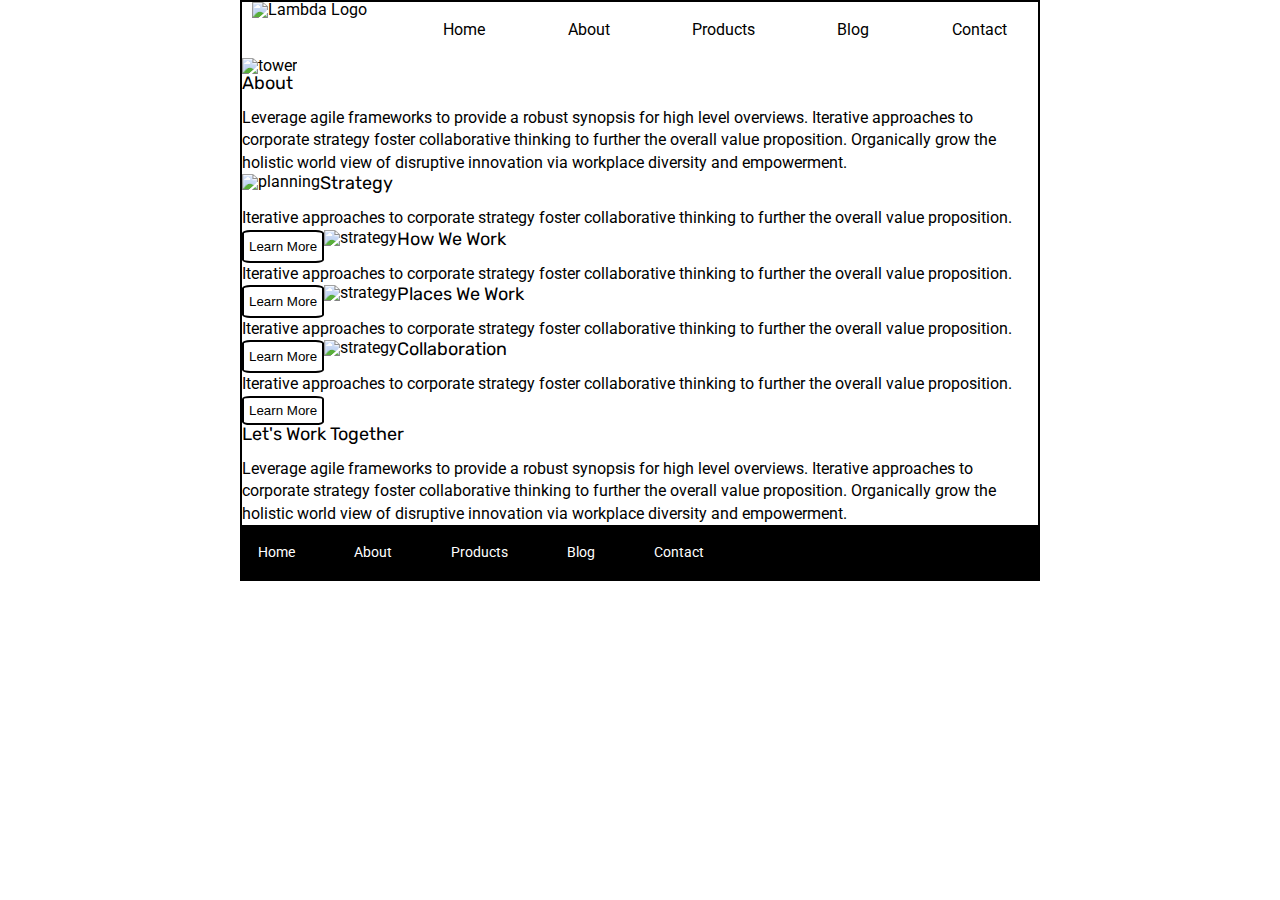
==== about.html @ 164d24bd "Finished Homepage" ====
<!doctype html>

<html lang="en">
<head>
  <meta charset="utf-8">

  <title>Sprint Challenge - About</title>

  <link href="https://fonts.googleapis.com/css?family=Roboto|Rubik" rel="stylesheet">
  <link rel="stylesheet" href="css/index.css">

</head>

<body>
    <div class="container-about-page">
        <nav class="navigation">
            <div class="navcontainer">
                <img src="img\lambda-black.png" alt="Lambda Logo">
                <a href="#">Home</a>
                <a href="#">About</a>
                <a href="#">Products</a>
                <a href="#">Blog</a>
                <a href="#">Contact</a>
          </div>
        </nav>
        
        <section class="about-start">
          <img src="img\jumbo-about.png" alt="tower">
          <h2>About</h2>
          <p> Leverage agile frameworks to provide a robust synopsis for high level overviews. Iterative approaches to corporate strategy foster collaborative thinking to further the overall value proposition. Organically grow the holistic world view of disruptive innovation via workplace diversity and empowerment.</p>
        </section>

        <section class="main-content">
          <img src="img\about-plan.png" alt="planning">
          <h2>Strategy</h2>
          <p>Iterative approaches to corporate strategy foster collaborative thinking to further the overall value proposition.</p>
          <button>Learn More</button>
          <img src="img/about-working.png" alt="strategy">
          <h2>How We Work</h2>
          <p>Iterative approaches to corporate strategy foster collaborative thinking to further the overall value proposition.</p>
          <button>Learn More</button>
          <img src="img/about-office.png" alt="strategy">
          <h2>Places We Work</h2>
          <p>Iterative approaches to corporate strategy foster collaborative thinking to further the overall value proposition.</p>
          <button>Learn More</button>
          <img src="img/about-meeting.png" alt="strategy">
          <h2>Collaboration</h2>
          <p>Iterative approaches to corporate strategy foster collaborative thinking to further the overall value proposition.</p>
          <button>Learn More</button>
        </section>
    
        <section class="last">
          <h2>Let's Work Together</h2>
          <p>Leverage agile frameworks to provide a robust synopsis for high level overviews. Iterative approaches to corporate strategy foster collaborative thinking to further the overall value proposition. Organically grow the holistic world view of disruptive innovation via workplace diversity and empowerment.</p>
        </section>
        
      <footer>
        <nav>
          <a href="index.html">Home</a>
          <a href="#">About</a>
          <a href="#">Products</a>
          <a href="#">Blog</a>
          <a href="#">Contact</a>
        </nav>
      </footer>
    </div><!-- container -->        
</body>
</html>
---- css/index.css ----
/* http://meyerweb.com/eric/tools/css/reset/ 
   v2.0 | 20110126
   License: none (public domain)
*/

html, body, div, span, applet, object, iframe,
h1, h2, h3, h4, h5, h6, p, blockquote, pre,
a, abbr, acronym, address, big, cite, code,
del, dfn, em, img, ins, kbd, q, s, samp,
small, strike, strong, sub, sup, tt, var,
b, u, i, center,
dl, dt, dd, ol, ul, li,
fieldset, form, label, legend,
table, caption, tbody, tfoot, thead, tr, th, td,
article, aside, canvas, details, embed, 
figure, figcaption, footer, header, hgroup, 
menu, nav, output, ruby, section, summary,
time, mark, audio, video {
	margin: 0;
	padding: 0;
	border: 0;
	font-size: 100%;
	font: inherit;
	vertical-align: baseline;
}
/* HTML5 display-role reset for older browsers */
article, aside, details, figcaption, figure, 
footer, header, hgroup, menu, nav, section {
	display: block;
}
body {
	line-height: 1;
}
ol, ul {
	list-style: none;
}
blockquote, q {
	quotes: none;
}
blockquote:before, blockquote:after,
q:before, q:after {
	content: '';
	content: none;
}
table {
	border-collapse: collapse;
	border-spacing: 0;
}

* {
    box-sizing: border-box;
}

html, body {
    height: 100%;
    font-family: 'Roboto', sans-serif;
}

h1, h2, h3, h4, h5 {
    font-size: 18px;
    margin-bottom: 15px;
    font-family: 'Rubik', sans-serif;
}

p {
    line-height: 1.4;
}

.container {
    width: 800px;
    margin: 0 auto;
}

.top-content {
    display: flex;
    flex-wrap: wrap;
    justify-content: space-evenly;
    margin-bottom: 20px;
    border-bottom: 1px dashed black;
}

.top-content .text-container {
    width: 48%;
    padding: 0 1%;
    padding-bottom: 20px;  
}

.middle-content {
    margin-bottom: 20px;
    border-bottom: 1px dashed black;
}

.middle-content h2 {
    padding: 0 2%;
    margin-bottom: 0;
}

.middle-content .boxes {
    display: flex;
    flex-wrap: wrap;
    justify-content: space-evenly;
}

.middle-content .boxes .box {
    width: 12.5%;
    height: 100px;
    background: black;
    margin: 20px 2.5%;
    color: white;
    display: flex;
    align-items: center;
    justify-content: center;
}

.bottom-content {
    display: flex;
    margin: 0 2% 20px;
    justify-content: space-around;
}

.bottom-content .text-container {
    padding-right: 4%;
}

.bottom-content .text-container:last-child {
    padding-right: 0;
}

footer {
    width: 100%;
    background: black;
}

footer nav {
    width: 60%;
    display: flex;
    justify-content: space-between;
    align-items: center;
    padding: 20px 2%;
    font-size: 14px;
}

footer nav a {
    color: white;
    text-decoration: none;
}
.navcontainer{
    width: 100%;
    display: flex;
    justify-content: center;
    margin: 0 10px;
    
}
.navcontainer a{
    margin: 20px auto;
    display: flex;
    align-items: flex-end;
    color: black;
    text-decoration: none;
}
.navcontainer img{
    width: 150px;
    height: 35px;
}
.cars{
    display: flex;
    margin: 20px auto;
    height: 150px;
    justify-content: center;
}
.boxes{
    display: flex;
    flex-flow: row wrap;
}
.boxes .boxa{
    display:flex;
    justify-content: center;
    align-items: center;
    background-color: teal;
    width: 100px;
    height: 100px;
    margin: 25px;
}
.boxes .boxb{
    display:flex;
    justify-content: center;
    align-items: center;
    background-color: gold;
    width: 100px;
    height: 100px;
    margin: 25px;

}
.boxes .boxc{
    display:flex;
    justify-content: center;
    align-items: center;
    background-color: cadetblue;
    width: 100px;
    height: 100px;
    margin: 25px;

}
.boxes .boxd{
    display:flex;
    justify-content: center;
    align-items: center;
    background-color: coral;
    width: 100px;
    height: 100px;
    margin: 25px;

}
.boxes .boxe{
    display:flex;
    justify-content: center;
    align-items: center;
    background-color: crimson;
    width: 100px;
    height: 100px;
    margin: 25px;

}
.boxes .boxf{
    display:flex;
    justify-content: center;
    align-items: center;
    background-color: forestgreen;
    width: 100px;
    height: 100px;
    margin: 25px;

}
.boxes .boxg{
    display:flex;
    justify-content: center;
    align-items: center;
    background-color: darkorchid;
    width: 100px;
    height: 100px;
    margin: 25px;

}
.boxes .boxh{
    display:flex;
    justify-content: center;
    align-items: center;
    background-color: hotpink;
    width: 100px;
    height: 100px;
    margin: 25px;

}
.boxes .boxi{
    display:flex;
    justify-content: center;
    align-items: center;
    background-color: indigo;
    width: 100px;
    height: 100px;
    margin: 25px;

}
.boxes .boxj{
    display:flex;
    justify-content: center;
    align-items: center;
    background-color: dodgerblue;
    width: 100px;
    height: 100px;
    margin: 25px;

}
.container-about-page{
    border: 2px solid black;
    width: 800px;
    margin: 0 auto;
}
button{
    background-color: white;
    border: 2px solid black;
    border-radius: 10%;
    padding: 5px;
}
.main-content{
    display: flex;
    flex-wrap: wrap;
    margin: 0 auto; 

}
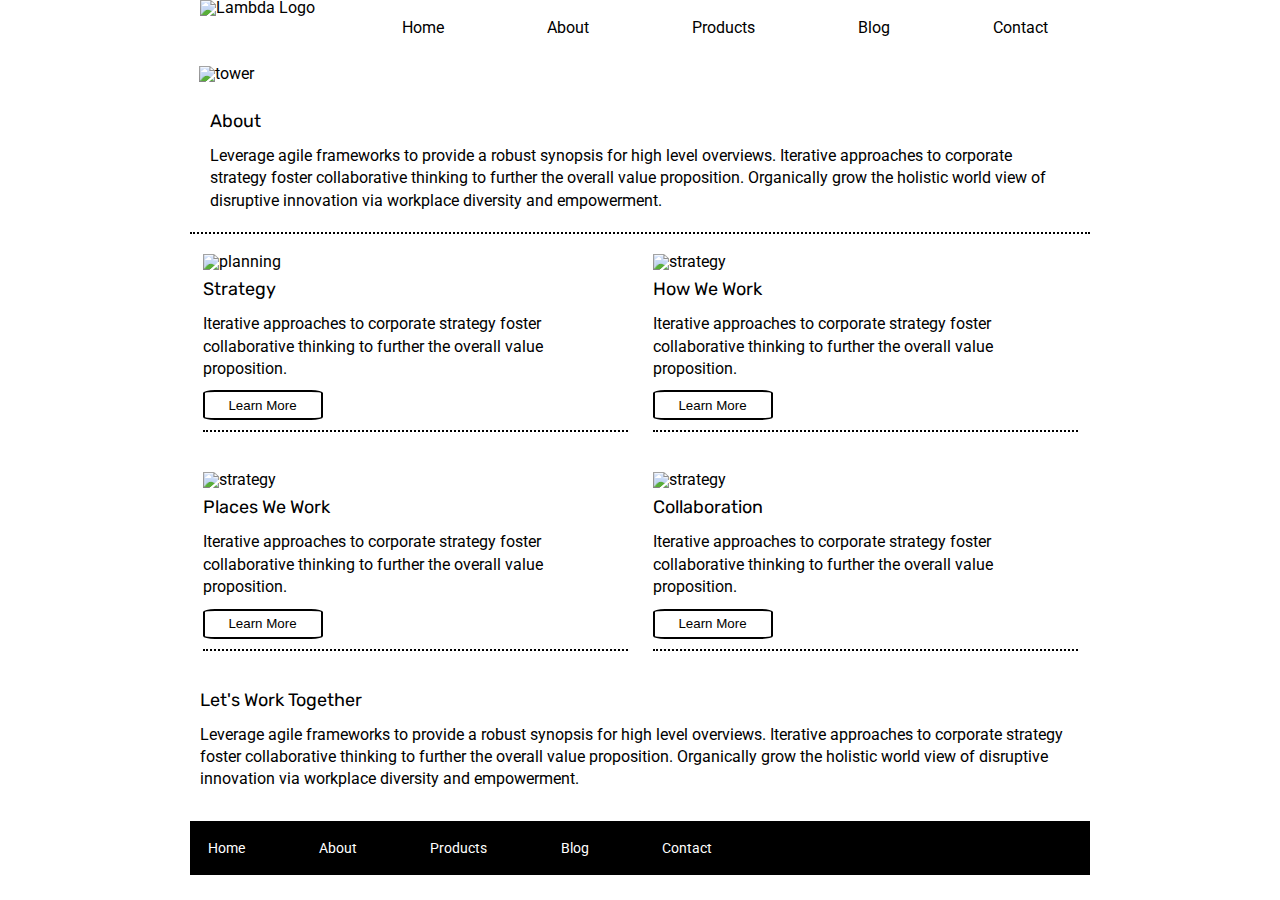
==== commit 601f2d6b: "Finished project" ====
--- a/about.html
+++ b/about.html
@@ -13,47 +13,56 @@
 
 <body>
     <div class="container-about-page">
+      <!--contains the navigation and logo-->
         <nav class="navigation">
             <div class="navcontainer">
                 <img src="img\lambda-black.png" alt="Lambda Logo">
-                <a href="#">Home</a>
+                <a href="index.html">Home</a>
                 <a href="#">About</a>
                 <a href="#">Products</a>
                 <a href="#">Blog</a>
                 <a href="#">Contact</a>
           </div>
         </nav>
-        
+        <!--contains tower image-->
+        <img class="tower" src="img\jumbo-about.png" alt="tower">
+        <!--contains about page intro-->
         <section class="about-start">
-          <img src="img\jumbo-about.png" alt="tower">
           <h2>About</h2>
           <p> Leverage agile frameworks to provide a robust synopsis for high level overviews. Iterative approaches to corporate strategy foster collaborative thinking to further the overall value proposition. Organically grow the holistic world view of disruptive innovation via workplace diversity and empowerment.</p>
         </section>
-
+        <!--contains about pages main content-->
         <section class="main-content">
-          <img src="img\about-plan.png" alt="planning">
-          <h2>Strategy</h2>
-          <p>Iterative approaches to corporate strategy foster collaborative thinking to further the overall value proposition.</p>
-          <button>Learn More</button>
-          <img src="img/about-working.png" alt="strategy">
-          <h2>How We Work</h2>
-          <p>Iterative approaches to corporate strategy foster collaborative thinking to further the overall value proposition.</p>
-          <button>Learn More</button>
-          <img src="img/about-office.png" alt="strategy">
-          <h2>Places We Work</h2>
-          <p>Iterative approaches to corporate strategy foster collaborative thinking to further the overall value proposition.</p>
-          <button>Learn More</button>
-          <img src="img/about-meeting.png" alt="strategy">
-          <h2>Collaboration</h2>
-          <p>Iterative approaches to corporate strategy foster collaborative thinking to further the overall value proposition.</p>
-          <button>Learn More</button>
+          <div class="content1">
+            <img src="img\about-plan.png" alt="planning">
+            <h2>Strategy</h2>
+            <p>Iterative approaches to corporate strategy foster collaborative thinking to further the overall value proposition.</p>
+            <button>Learn More</button>
+          </div>
+          <div class="content2">
+            <img src="img/about-working.png" alt="strategy">
+            <h2>How We Work</h2>
+            <p>Iterative approaches to corporate strategy foster collaborative thinking to further the overall value proposition.</p>
+            <button>Learn More</button>
+          </div>
+          <div class="content3">
+            <img src="img/about-office.png" alt="strategy">
+            <h2>Places We Work</h2>
+            <p>Iterative approaches to corporate strategy foster collaborative thinking to further the overall value proposition.</p>
+            <button>Learn More</button>
+          </div>
+          <div class="content4"> <img src="img/about-meeting.png" alt="strategy">
+            <h2>Collaboration</h2>
+            <p>Iterative approaches to corporate strategy foster collaborative thinking to further the overall value proposition.</p>
+            <button>Learn More</button>
+          </div>
         </section>
-    
+        <!--contains ending paragraph for the about page-->
         <section class="last">
           <h2>Let's Work Together</h2>
           <p>Leverage agile frameworks to provide a robust synopsis for high level overviews. Iterative approaches to corporate strategy foster collaborative thinking to further the overall value proposition. Organically grow the holistic world view of disruptive innovation via workplace diversity and empowerment.</p>
         </section>
-        
+        <!--contains the bottom navigation tools-->
       <footer>
         <nav>
           <a href="index.html">Home</a>
--- a/css/index.css
+++ b/css/index.css
@@ -272,19 +272,57 @@
 
 }
 .container-about-page{
-    border: 2px solid black;
-    width: 800px;
+    
+    width: 900px;
     margin: 0 auto;
 }
 button{
     background-color: white;
-    border: 2px solid black;
     border-radius: 10%;
     padding: 5px;
+    border: 2px solid black;
+    padding: 5px 10px;
+    width: 120px;
+    height: 30px;
+    margin-top: 10px;
+    margin-bottom: 10px;
 }
 .main-content{
     display: flex;
     flex-wrap: wrap;
     margin: 0 auto; 
-
+    justify-content: space-around;
+    align-content: center;
+    
+}
+.about-start{
+    display: flex;
+    flex-direction: column;
+    border-bottom: 2px dotted black;
+    padding: 20px;
+}
+
+.content1, .content2, .content3, .content4{
+    width: 425px;
+    margin: 20px auto;
+    border-bottom: 2px dotted black;
+    
+}
+.tower{
+    display: flex;
+    justify-content: center;
+    margin: 10px auto;
+    width: 98%;
+}
+.main-content img{
+    width: 425px;
+    margin-bottom: 10px;
+}
+.last{
+    display: flex;
+    flex-direction: column;
+    width: 880px;
+    margin: 20px auto 30px auto;
+    justify-content: center;
+    align-content: center;
 }